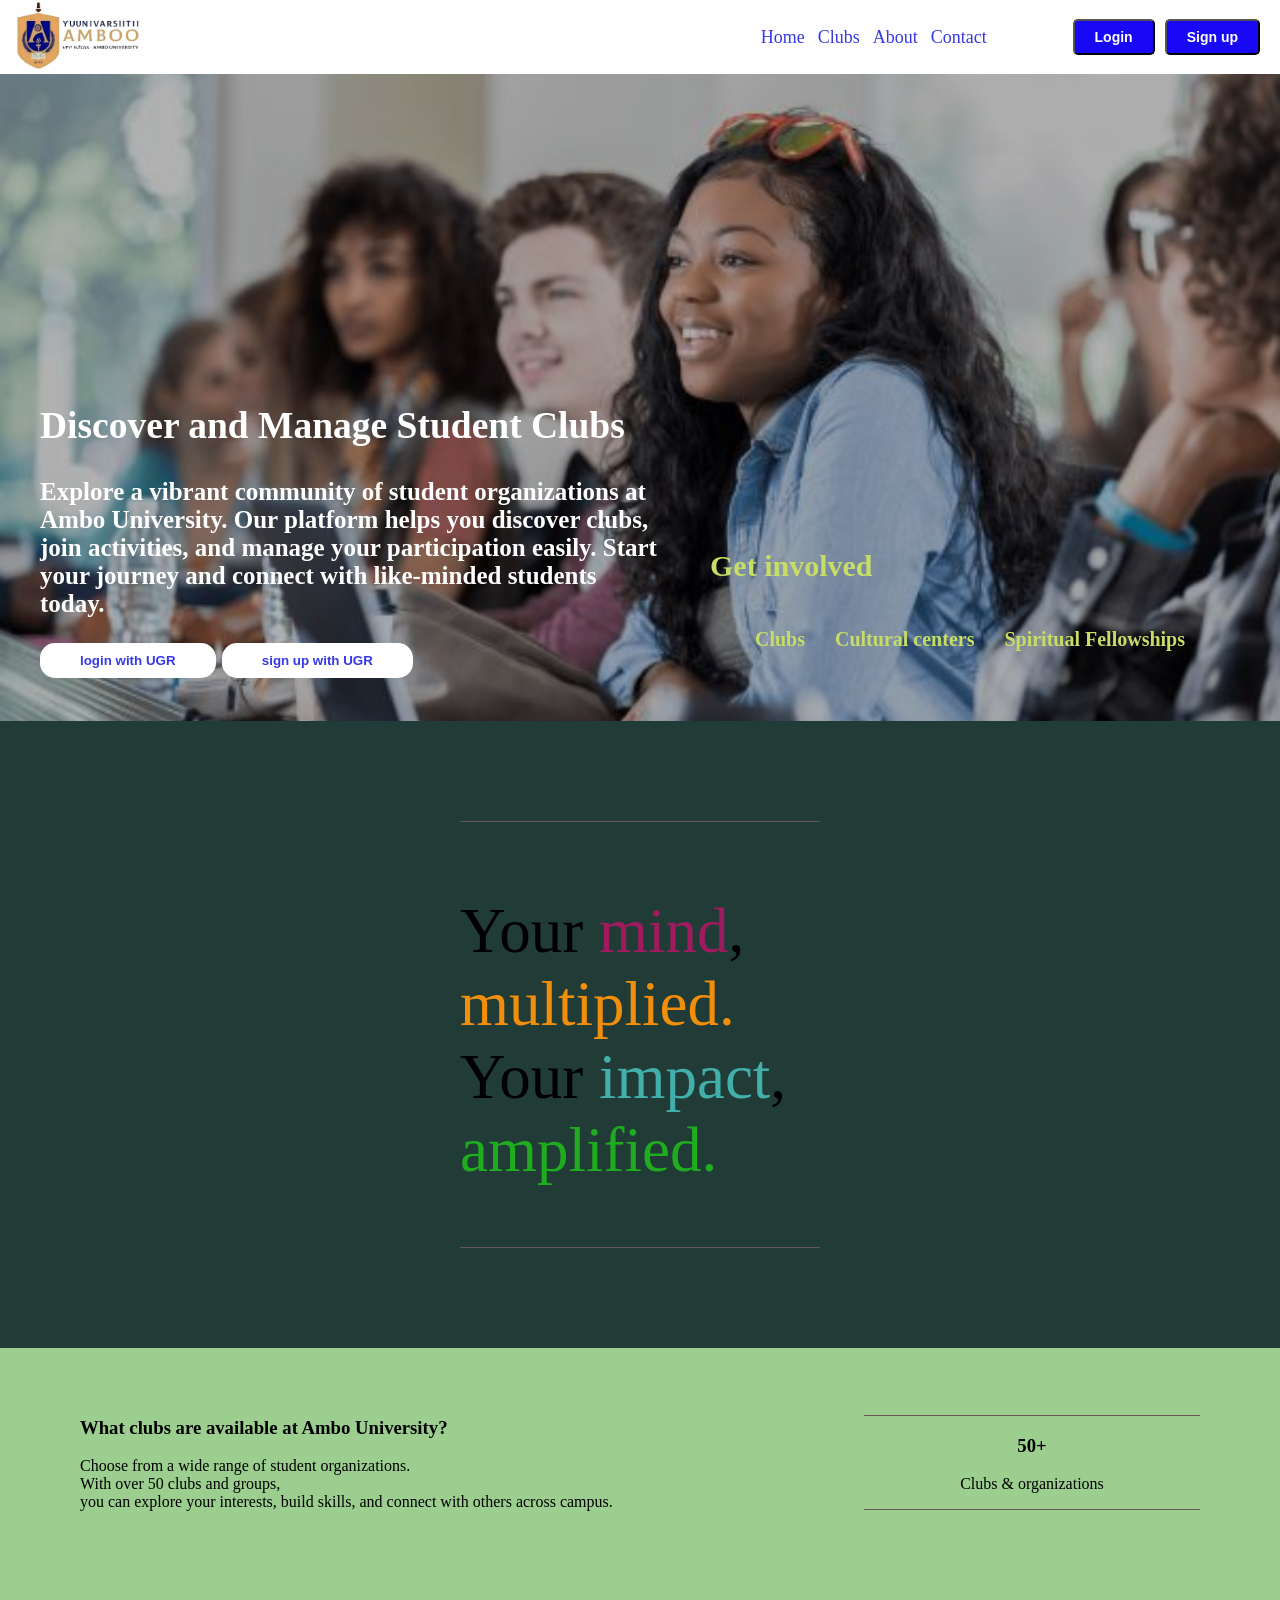
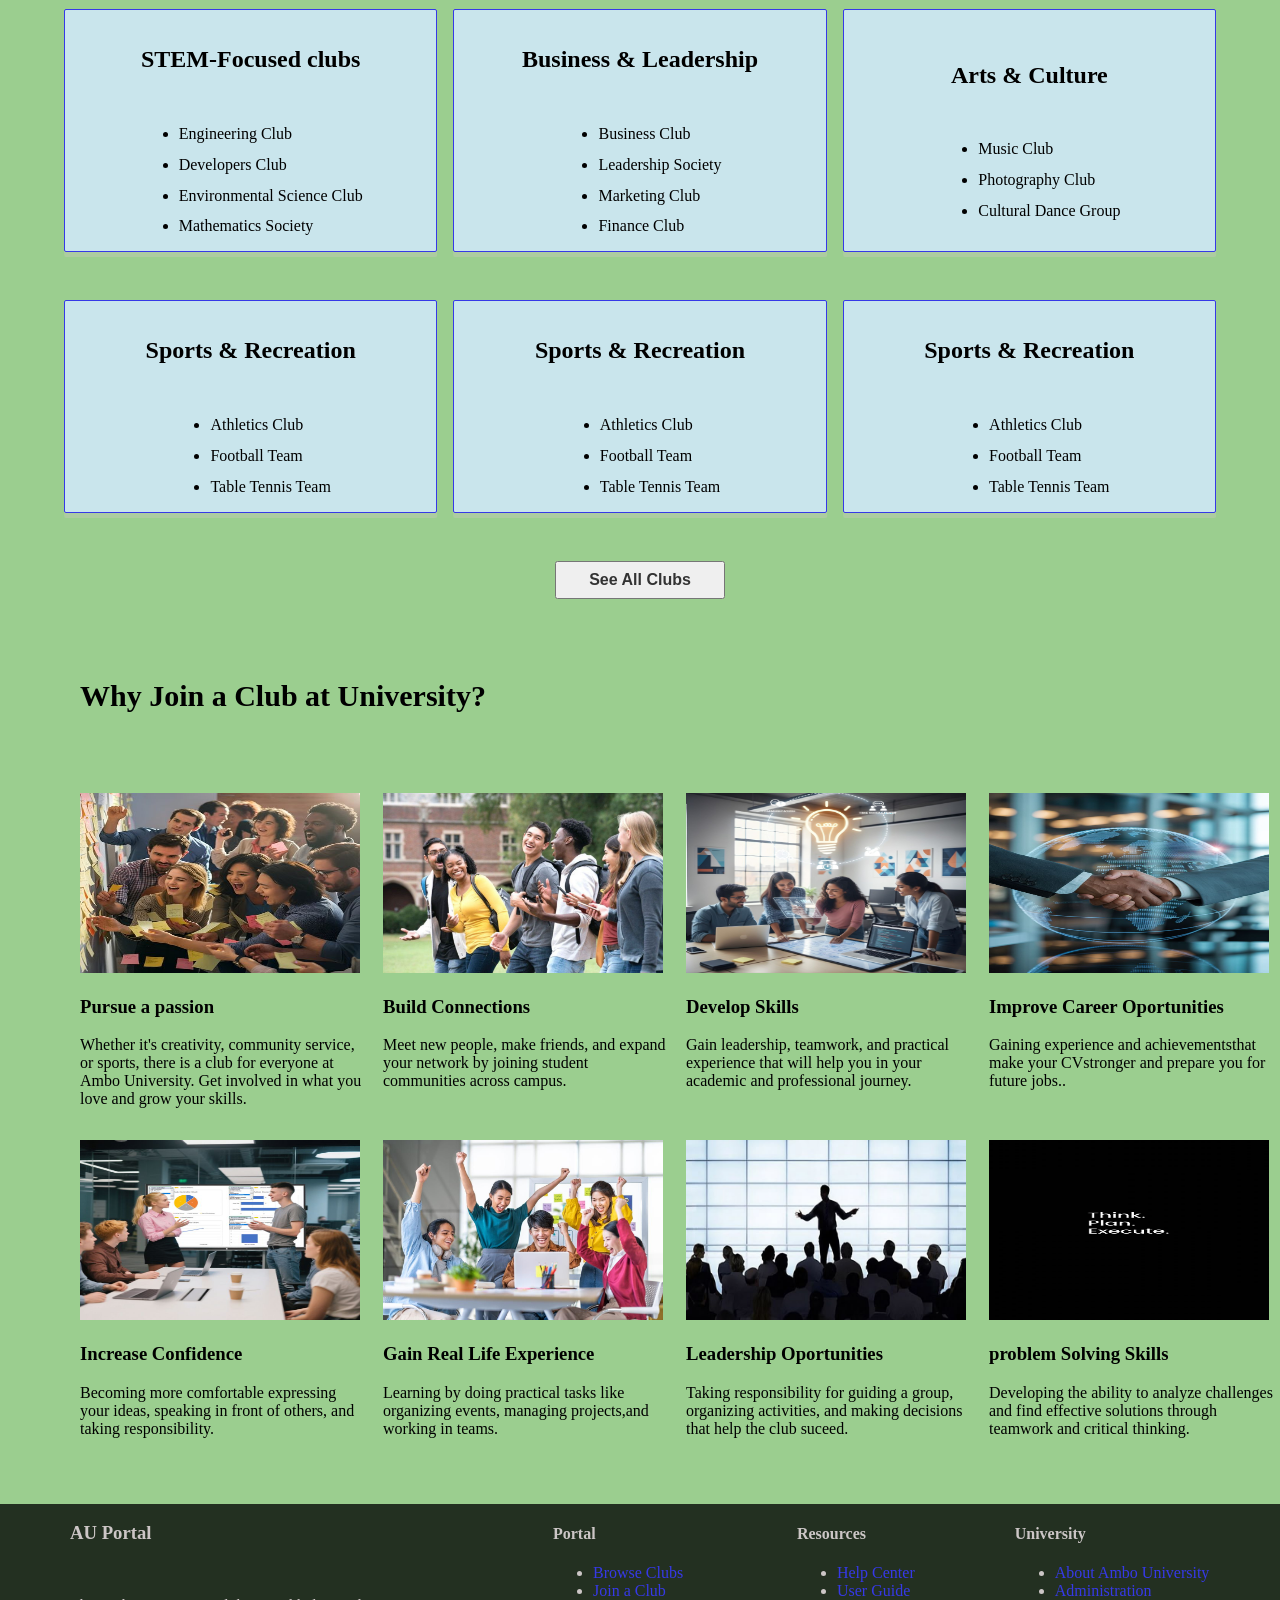
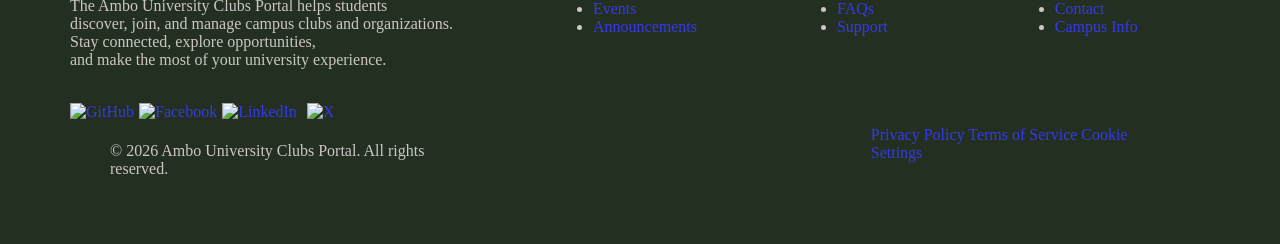
==== index.html @ 699a5e90 "sd" ====
<!DOCTYPE HTML>

<html>

<head>
  <title>AU Club Management Systems</title>
  <link rel="stylesheet" href="css/main.css">
</head>

<body>
    <header>
        <div class="sticky">
         <div class="logo">
            <img src="images\logo.png"/ width="125px" height="70px" alt="">
         </div>
         <div>
             <ul class="but">
                 <li> <a href="">Home</a> </li>
                 <li> <a href="">Clubs</a> </li>
                 <li> <a href="">About</a> </li>
                 <li> <a href="">Contact</a> </li>
             </ul>
         </div>
         <div class="button">
             <button> <a href="/login.html">Login</a> </button>
             <button> <a href="">Sign up</a> </button>
         </div>
         </div> 
    </header>
    <main>
        </div>
        <section class="home">
            <div class="opa">
            <div class="split">
                 <div class="left">
                    <div class="color">
                     <h1>Discover and Manage Student Clubs</h1>
                     <p>Explore a vibrant community of student organizations at Ambo University. 
                    Our platform helps you discover clubs, join activities, and manage your participation easily. 
                    Start your journey and connect with like-minded students today.</p>
                    <button class="log"> <a href="/login.html">login with UGR</a></button> 
                    <button class="log"><a href="/signup.html">sign up with UGR</a></button>
                     </div>
                     </div>
                     
                 <div class="right">
                     <h1>Get involved</h1>
                     <div>

                     <p>Clubs</p>
                     <p>Cultural centers</p>
                     <p> Spiritual Fellowships</p>
                 </div>
                 
                 </div>
                 </div>
                 </div>
        </section>
        
        <section class="moto">
            <div class="line"></div><br>
            Your <span class="red">mind</span>,<span class="co"> multiplied.</span><br>
           Your  <span class="col">impact</span>,<span class="colo"> amplified.</span>
           <br><div class="linee"></div>
        </section>
        <section class="bag">
         <section>
        <div id="dot">
            <div class="top">
        <h1>What clubs are available at Ambo University?</h1>
        <p>Choose from a wide range of student organizations.<br> 
            With over 50 clubs and groups,<br> you can explore your interests, build skills, 
            and connect with others across campus.</p>
            </div>
        <div class="stat">
            <div class="line"></div>
            <h1>50+</h1>
            <p>Clubs & organizations</p>
            <div class="line"></div>
        </div>
        </div>
    
        <div class="cards">
        <div class="card">
            <h2>STEM-Focused clubs</h2>
            <ul>
                <li>Engineering Club</li>
                <li>Developers Club</li>
                <li>Environmental Science Club</li>
                <li>Mathematics Society</li>
            </ul>
        </div>
        <div class="card">
              <h2>Business & Leadership</h2>
            <ul>
                <li>Business Club</li>
                <li>Leadership Society</li>
                <li>Marketing Club</li>
                <li>Finance Club</li>
            </ul>
        </div>
        <div class="card">
             <h2>Arts & Culture</h2>
            <ul>
                <li>Music Club</li>
                <li>Photography Club</li>
                <li>Cultural Dance Group</li>
            </ul>
        </div>
        <div class="card">
             <h2>Sports & Recreation</h2>
            <ul>
                <li>Athletics Club</li>
                <li>Football Team</li>
                <li>Table Tennis Team</li>
            </ul>
            </div>
            <div class="card">
             <h2>Sports & Recreation</h2>
            <ul>
                <li>Athletics Club</li>
                <li>Football Team</li>
                <li>Table Tennis Team</li>
            </ul>
            </div>
            <div class="card">
             <h2>Sports & Recreation</h2>
            <ul>
                <li>Athletics Club</li>
                <li>Football Team</li>
                <li>Table Tennis Team</li>
            </ul>
            </div>
        </div>
        <div id="club">
            <button > <a href="">See All Clubs</a> </button>
        </div>
        </section>
        <section class="sectf">
                 <h3 class="marg">Why Join a Club at University?</h3>
                 <div  class="reason">
                    <div>
                          <img src="images\puesue a passion.jpg" width="280" height="180" alt="">
                          <h3>Pursue a passion</h3>
                              <p>Whether it's creativity, community service, or sports, 
                                there is a club for everyone at Ambo University. 
                            Get involved in what you love and grow your skills.</p>
                    </div>
                    <div>
                        <img  src="images\new friend.jpg" width="280" height="180" alt="">
                              <h3>Build Connections</h3>
                              <p>Meet new people, make friends, and expand your network 
                            by joining student communities across campus.</p>
                    </div>
                    <div>
                         <img src="images\new skill.jpg" width="280" height="180" alt="">
                              <h3>Develop Skills</h3>
                              <p>Gain leadership, teamwork, and practical experience 
                                that will help you in your academic and professional journey.</p>
                        
                    </div>
                    <div>
                         <img src="images\job oportuity.jpg" width="280" height="180" alt="">
                              <h3>Improve Career Oportunities</h3>
                              <p>Gaining experience and achievementsthat make your CVstronger and prepare you for future jobs..</p>
                        
                    </div>
                    <div>
                         <img src="images\confidence.jpg" width="280" height="180" alt="">
                              <h3>Increase Confidence</h3>
                              <p>Becoming more comfortable expressing your ideas, speaking in front of others, and taking responsibility.</p>
                    </div>
                    <div>
                         <img src="images\experience.jpg" width="280" height="180" alt="">
                              <h3>Gain Real Life Experience</h3>
                              <p>Learning by doing practical tasks like organizing events, managing projects,and working in teams.</p>
                    </div>
                    <div>
                         <img src="images\leadership.jpg" width="280" height="180" alt="">
                              <h3>Leadership Oportunities</h3>
                              <p>Taking responsibility for guiding a group, organizing activities, and making decisions that help the club suceed.</p>
                    </div>
                    <div>
                         <img src="images\problem solving.jpg" width="280" height="180" alt="">
                              <h3>problem Solving Skills</h3>
                              <p>Developing the ability to analyze challenges and find effective solutions through teamwork and critical thinking.</p>
                    </div>
                 </div>
        </section>
        </section>
    </main>
    <footer>
        <div class="foot">
          <div class="ftop">
            <div>
              <h3>AU Portal</h3><br>
      <p>
        The Ambo University Clubs Portal helps students <br>discover, join, 
        and manage campus clubs and organizations. <br>Stay connected, explore 
        opportunities, <br>and make the most of your university experience.
      </p>
      <br>
                <span class="social-icons">
                <div class="git">
                    <a href="https://github.com">
                        <img src="https://www.github.com/favicon.ico" alt="GitHub">
                    </a>
                </div>
                <div class="facebook">
                    <a href="https://Facebook.com">
                        <img src="https://www.facebook.com/favicon.ico" alt="Facebook">
                    </a>
                </div>
                <div class="LinkedIn">
                    <a href="https://linkedin.com">
                        <img src="https://www.linkedin.com/favicon.ico" alt="LinkedIn">
                </div>
                    </a>
                    <div class="x">
                    <a href="https://x.com">
                        <img src="https://x.com/favicon.ico" alt="X">
                    </div>
                     </a>
                </span>
                </div>
                <div>
      <h4>Portal</h4>
      <ul>
        <li><a href="">Browse Clubs</a></li>
        <li><a href="">Join a Club</a></li>
        <li><a href="">Events</a></li>
        <li><a href="">Announcements</a></li>
      </ul>
    </div>
        <div>
      <h4>Resources</h4>
      <ul>
        <li><a href="">Help Center</a></li>
        <li><a href="">User Guide</a></li>
        <li><a href="">FAQs</a></li>
        <li><a href="">Support</a></li>
      </ul>
    </div>
    <div>
         <h4>University</h4>
      <ul>
        <li><a href="">About Ambo University</a></li>
        <li><a href="">Administration</a></li>
        <li><a href="">Contact</a></li>
        <li><a href="">Campus Info</a></li>
      </ul>
    </div>
    </div>
    <div class="fbottom">
        <div>
    <p>© 2026 Ambo University Clubs Portal. All rights reserved.</p>
    </div>
    <div class="aaa">
      <a href="">Privacy Policy</a>
      <a href="">Terms of Service</a>
      <a href="">Cookie Settings</a>
    </div>
    </div>
     </div>
      
      </footer>
</body>

</html>
---- css/main.css ----
body{
    margin: 0%;
    padding: 0%;
}
header{
  position: sticky;
  top: 0;
    z-index: 1;

}
.sticky{
    background-color: rgb(254, 254, 255);
    background-size: 0 0 0 0;
  display:flex;
  justify-content:space-between;
  align-items:center;
  margin: 0%;
  }

.logo{
    padding: 0 15px 0 15px;
}
.but{
    display: flex;
    align-items: center;
    gap: 13px;
    list-style: none;

    margin-left: 20px;
     padding-left: 500px;
    font-size: 18px;
}
.button{
    display: flex;
    align-items: center;
    gap: 10px;
    list-style: none;
    margin-right: 20px;
}
.button button{
    padding: 8px 20px;
    border-radius: 5px;
    background: rgb(24, 8, 243);
    a{
        text-decoration: none;
        color: white;
        font-size: 14px;
        font-weight: 700;
    }
}
.home{
  background-image:url("../images/background.jpg");
  background-size:cover;
  background-position:center;
  background-repeat:no-repeat;
  position:relative;
  justify-content: center;
  max-height: 104vh;
}
.opa{
  background: rgba(0, 0, 0, 0.3);
}
.split{
  display: grid;
  justify-content: center;
  align-items: center;
  margin: 0px 0px 0px 40px;
  grid-template-columns: 1fr 1fr;
}
.left{ 
  flex:3;
  padding: 266px 0px 10px 0px;
  font-weight: 700;
  background-attachment: fixed;
  font-size: 25px;

}
.log{
  background-color: white;
  color: rgb(0, 0, 0);
  border-radius: 15px;
  padding: 10px 40px 10px 40px;
  font-weight: 600;
  text-decoration: none;
  border: none;
}
.color{
  color: white;
}
.right{
  flex:5;
  margin: 400px 0px 0px 0px;
  font-weight: 700;
  padding: 50px;
  justify-content: center;
  font-size: 20px;
  display: flex;
  flex-direction: column;
  justify-content: start;
  color: rgb(199, 221, 102);
}
.right div{
  display: flex;
  gap: 30px;
  justify-content: center;
  }
  .bag{
   background-color: #9bce8f;
  }
  .moto{
    background-color: rgba(16, 44, 39, 0.925);
    padding: 100px 460px 100px 460px;
    font-size: 7vh;
    font-weight: 800px;
  }
  .linee{
  height: 1px;
  background: #665656;
  width: 100%;
  margin-top: 60px;
  }
  .red{
    color: #a01b5e;
  }
  .co{
    color: #f18e0b;
    }
  .col{
    color: #43afaa;
  }
.colo{
      color: #1fad1f;
}
  
.cards{
  display: grid;
  grid-template-columns: repeat(3, 1fr);
  gap: 1rem;
  padding: 0 4rem;
}
.card{
  display: flex;
  flex-direction: column;
  align-items: center;
  justify-content: center;
  margin-top: 2rem;
  border: 1.5px solid #3639e7;
  border-radius: 2px;
  background-color: rgb(201, 229, 236);
  box-shadow: 0.2px 5px rgba(214, 199, 199, 0.3);
  padding: 0;
  .sect{
    background: rgb(25, 53, 175);
    border: #3639e7 1px solid;
  }

  h2{
    padding: 1rem;
  }
  ul{
    display: flex;
    flex-direction: column;
    gap: 0.8rem;
  }
}
#dot{
  display: flex;
  align-items: center;
  padding: 50px 80px;
  justify-content: space-between;
  align-items: center;
}
.stat{
  width: 60%;
}
.dot.h1{
  font-size: 28px;
  margin-bottom: 10px;
}
.dot.p{
  color:#555 ;
}
.stat{
  width: 30%;
  text-align: center;
}
.line{
  height: 1px;
  background: #665656;
  width: 100%;
}
#club{
  display: flex;
  align-items: center;
  justify-content: center;
  margin-top: 3rem;
  button{
    padding: 0.5rem 2rem;
  }
  a{
    text-decoration: none;   
    color: #333; 
    font-size: 1rem;
    font-weight: 600;
  }
}
.reason{
  display: grid;
  grid-template-columns: repeat(4, 287px);
   gap: 1rem;
   position: relative;
}
 .marg{

    margin-bottom: 80px;
    font-size: 30px; 
}
.reason div{
  top: 0;
  left: 0;
}
footer{
  background-color: #233021;
  color: #ccc6c6;
}
.foot{
  padding: 0 20px 50px 70px;
}
.ftop{
  display: flex;
  flex-direction: row;
   gap: 100px;
}
a{
  text-decoration: none;
  color: #3639e7;
}
.fbottom{
    display: flex;
  flex-direction: row;
  gap: 25rem;
  margin :5px 90px 0 40px;
}
.social-icons{
  display: flex;
  flex-direction: row;
  gap: 5px;
}
.social-icons img{
  width: 30px;
  height: 30px;

}
.sectf{
  padding: 50px 80px;
}
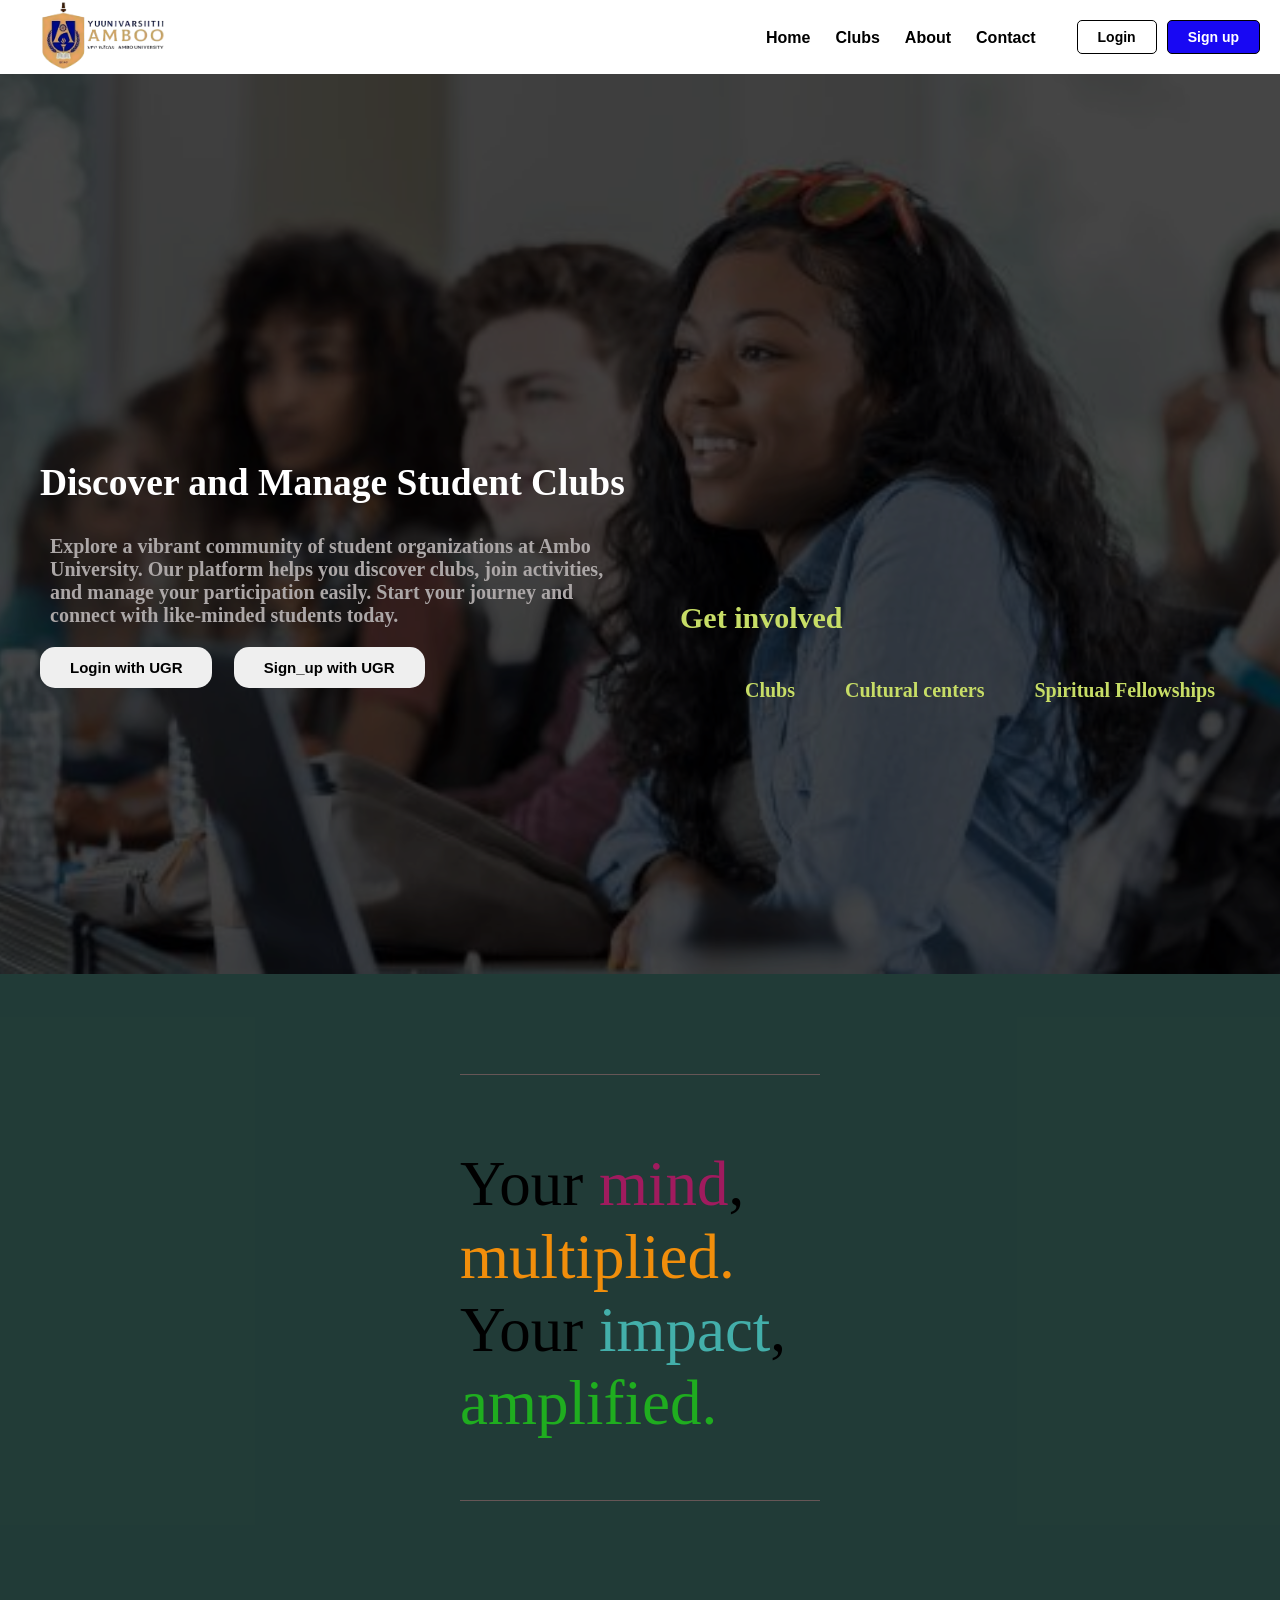
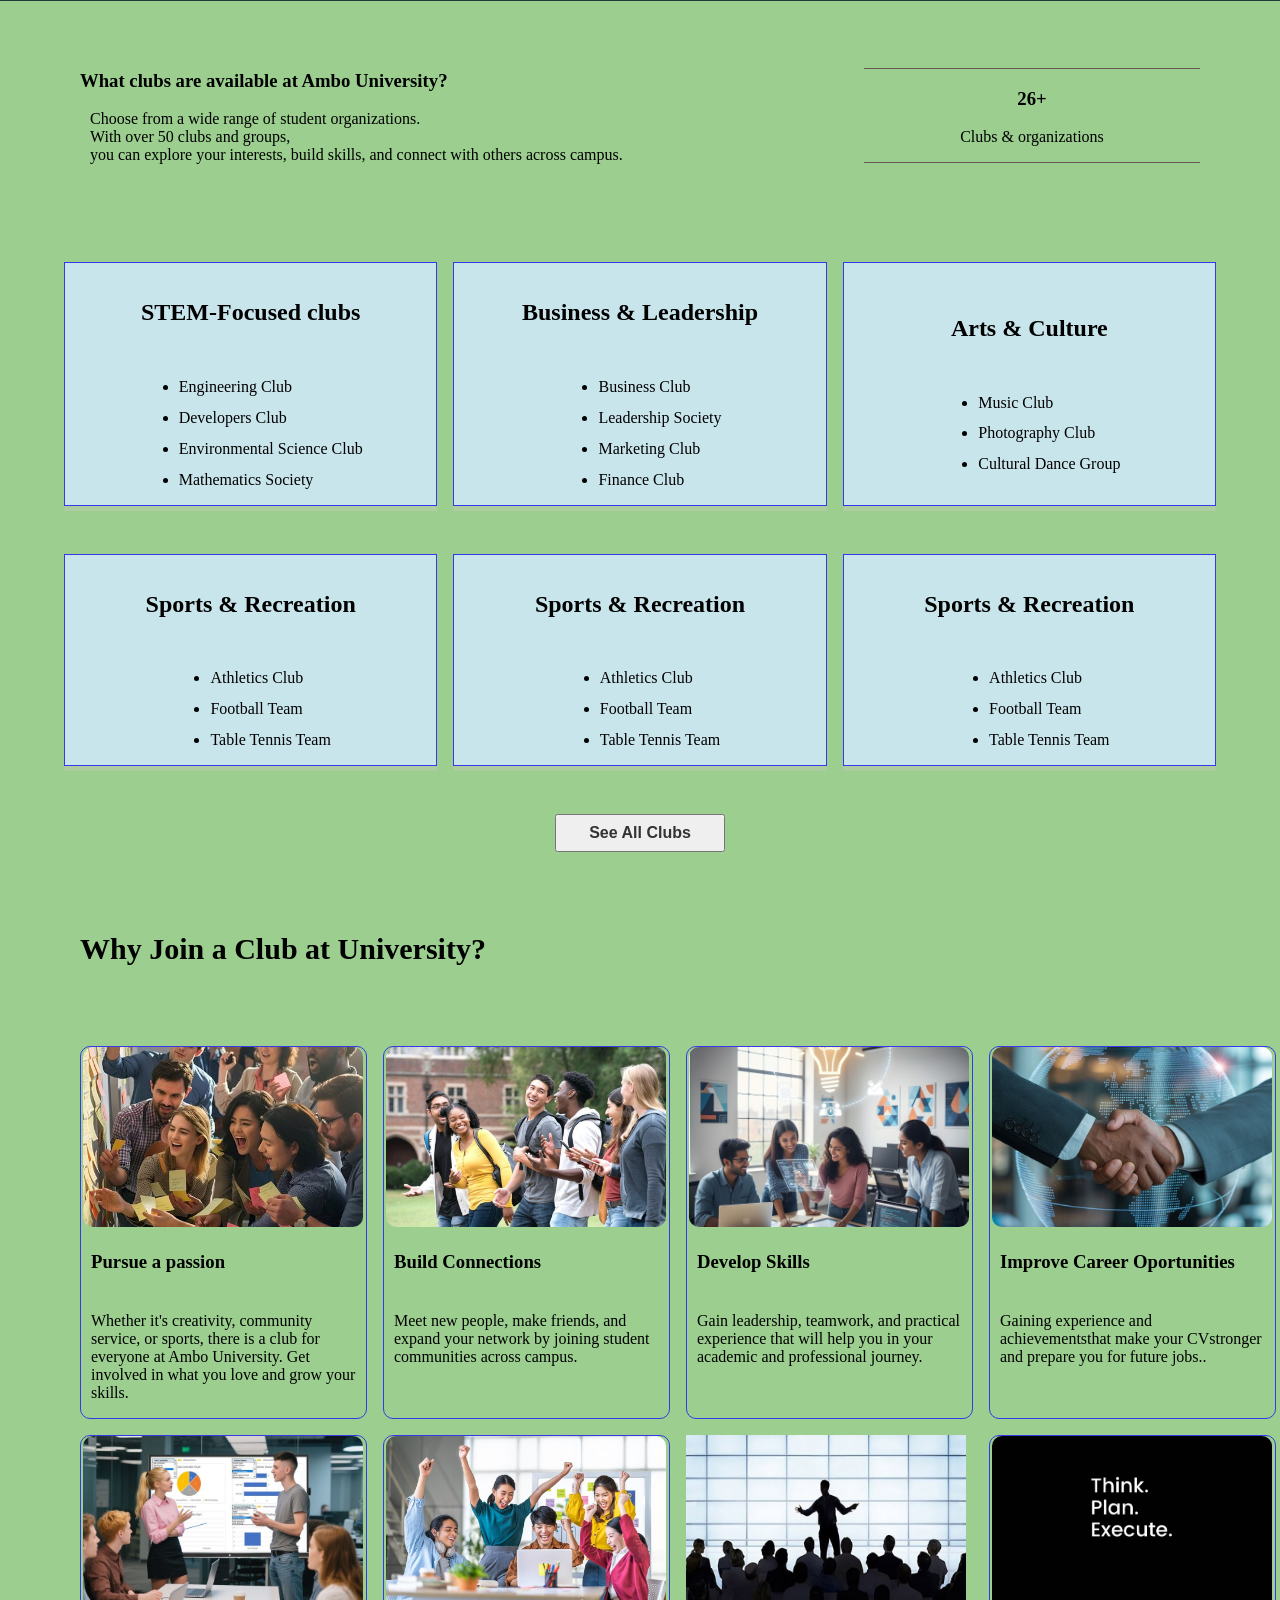
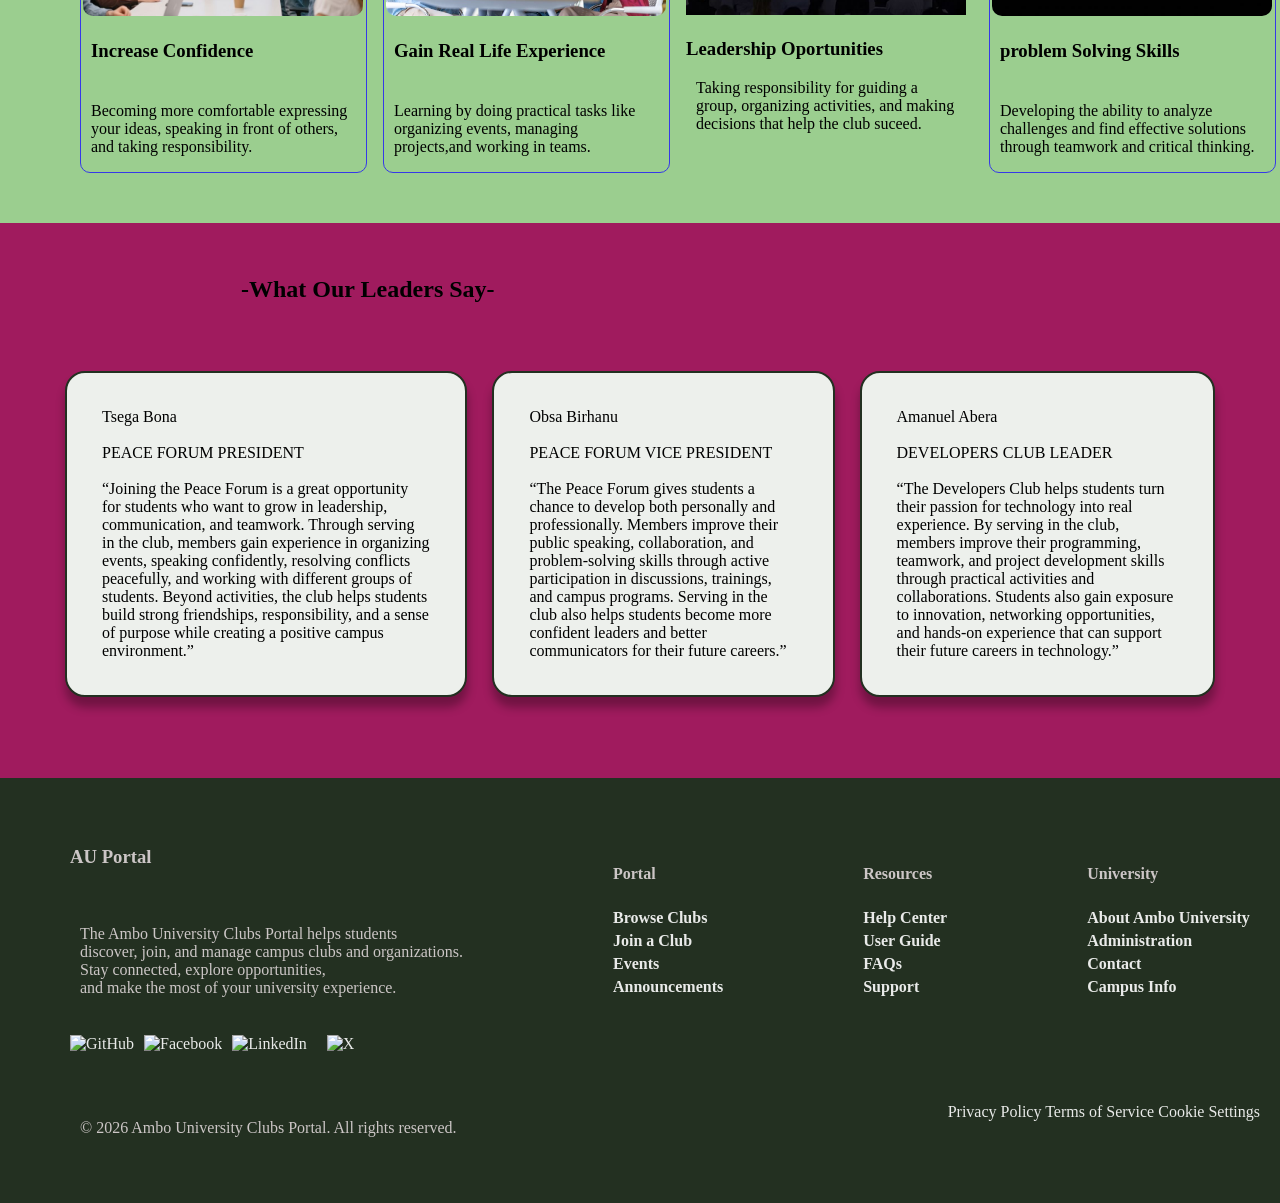
==== commit 2354aed6: "fdskj" ====
--- a/index.html
+++ b/index.html
@@ -15,15 +15,15 @@
          </div>
          <div>
              <ul class="but">
-                 <li> <a href="">Home</a> </li>
+                 <li> <a href="#">Home</a> </li>
                  <li> <a href="">Clubs</a> </li>
                  <li> <a href="">About</a> </li>
                  <li> <a href="">Contact</a> </li>
              </ul>
          </div>
          <div class="button">
-             <button> <a href="/login.html">Login</a> </button>
-             <button> <a href="">Sign up</a> </button>
+             <button class="login"> <a href="/login.html">Login</a> </button>
+             <button class="signup"> <a href="/signup.html">Sign up</a> </button>
          </div>
          </div> 
     </header>
@@ -38,8 +38,8 @@
                      <p>Explore a vibrant community of student organizations at Ambo University. 
                     Our platform helps you discover clubs, join activities, and manage your participation easily. 
                     Start your journey and connect with like-minded students today.</p>
-                    <button class="log"> <a href="/login.html">login with UGR</a></button> 
-                    <button class="log"><a href="/signup.html">sign up with UGR</a></button>
+                    <button class="log"> <a href="/login.html">Login with UGR</a></button> 
+                    <button class="log"><a href="/signup.html">Sign_up with UGR</a></button>
                      </div>
                      </div>
                      
@@ -91,6 +91,7 @@
             </ul>
         </div>
         <div class="card">
+            <div class="cards"></div>
               <h2>Business & Leadership</h2>
             <ul>
                 <li>Business Club</li>
@@ -139,60 +140,76 @@
         <section class="sectf">
                  <h3 class="marg">Why Join a Club at University?</h3>
                  <div  class="reason">
-                    <div>
+                    <div class="bord">
                           <img src="images\puesue a passion.jpg" width="280" height="180" alt="">
                           <h3>Pursue a passion</h3>
                               <p>Whether it's creativity, community service, or sports, 
                                 there is a club for everyone at Ambo University. 
                             Get involved in what you love and grow your skills.</p>
                     </div>
-                    <div>
+                    <div class="bord">
                         <img  src="images\new friend.jpg" width="280" height="180" alt="">
                               <h3>Build Connections</h3>
                               <p>Meet new people, make friends, and expand your network 
                             by joining student communities across campus.</p>
                     </div>
-                    <div>
+                    <div class="bord">
                          <img src="images\new skill.jpg" width="280" height="180" alt="">
                               <h3>Develop Skills</h3>
                               <p>Gain leadership, teamwork, and practical experience 
                                 that will help you in your academic and professional journey.</p>
                         
                     </div>
-                    <div>
+                    <div class="bord">
                          <img src="images\job oportuity.jpg" width="280" height="180" alt="">
                               <h3>Improve Career Oportunities</h3>
                               <p>Gaining experience and achievementsthat make your CVstronger and prepare you for future jobs..</p>
                         
                     </div>
-                    <div>
+                    <div class="bord">
                          <img src="images\confidence.jpg" width="280" height="180" alt="">
                               <h3>Increase Confidence</h3>
                               <p>Becoming more comfortable expressing your ideas, speaking in front of others, and taking responsibility.</p>
                     </div>
-                    <div>
+                    <div class="bord">
                          <img src="images\experience.jpg" width="280" height="180" alt="">
                               <h3>Gain Real Life Experience</h3>
                               <p>Learning by doing practical tasks like organizing events, managing projects,and working in teams.</p>
                     </div>
-                    <div>
+                    <div id="bord">
                          <img src="images\leadership.jpg" width="280" height="180" alt="">
                               <h3>Leadership Oportunities</h3>
                               <p>Taking responsibility for guiding a group, organizing activities, and making decisions that help the club suceed.</p>
                     </div>
-                    <div>
+                    <div class="bord">
                          <img src="images\problem solving.jpg" width="280" height="180" alt="">
                               <h3>problem Solving Skills</h3>
                               <p>Developing the ability to analyze challenges and find effective solutions through teamwork and critical thinking.</p>
                     </div>
                  </div>
         </section>
+        </section>
+        <section class="testimonial">
+            <div>
+                <h1><span id="bold">-What Our</span> Leaders Say-</h1>
+            </div>
+            <div  class="testimony">
+                 <p>Tsega Bona <br><br> PEACE FORUM PRESIDENT <br> 
+                    <br>
+                    “Joining the Peace Forum is a great opportunity for students who want to grow in leadership, communication, and teamwork. Through serving in the club, members gain experience in organizing events, speaking confidently, resolving conflicts peacefully, and working with different groups of students. Beyond activities, the club helps students build strong friendships, responsibility, and a sense of purpose while creating a positive campus environment.”</p>
+                    <p>Obsa Birhanu <br><br> PEACE FORUM VICE PRESIDENT <br>
+                         <br>
+                         “The Peace Forum gives students a chance to develop both personally and professionally. Members improve their public speaking, collaboration, and problem-solving skills through active participation in discussions, trainings, and campus programs. Serving in the club also helps students become more confident leaders and better communicators for their future careers.”
+                    <p>Amanuel Abera <br><br> DEVELOPERS CLUB LEADER <br><br>
+
+                    “The Developers Club helps students turn their passion for technology into real experience. By serving in the club, members improve their programming, teamwork, and project development skills through practical activities and collaborations. Students also gain exposure to innovation, networking opportunities, and hands-on experience that can support their future careers in technology.”</p>
+            </div>
         </section>
     </main>
     <footer>
         <div class="foot">
           <div class="ftop">
-            <div>
+            <div class="leftt">
               <h3>AU Portal</h3><br>
       <p>
         The Ambo University Clubs Portal helps students <br>discover, join, 
@@ -223,27 +240,27 @@
                      </a>
                 </span>
                 </div>
-                <div>
+                <div class="center">
+      <ul>
       <h4>Portal</h4>
-      <ul>
         <li><a href="">Browse Clubs</a></li>
         <li><a href="">Join a Club</a></li>
         <li><a href="">Events</a></li>
         <li><a href="">Announcements</a></li>
       </ul>
     </div>
-        <div>
+        <div class="center">
+      <ul>
       <h4>Resources</h4>
-      <ul>
         <li><a href="">Help Center</a></li>
         <li><a href="">User Guide</a></li>
         <li><a href="">FAQs</a></li>
         <li><a href="">Support</a></li>
       </ul>
     </div>
-    <div>
+    <div class="center">
+      <ul>
          <h4>University</h4>
-      <ul>
         <li><a href="">About Ambo University</a></li>
         <li><a href="">Administration</a></li>
         <li><a href="">Contact</a></li>
@@ -262,8 +279,9 @@
     </div>
     </div>
      </div>
-      
+
       </footer>
+      <script src="js/script.js"></script>
 </body>
 
 </html>
--- a/css/main.css
+++ b/css/main.css
@@ -5,31 +5,38 @@
 header{
   position: sticky;
   top: 0;
-    z-index: 1;
+  z-index: 1;
 
 }
 .sticky{
-    background-color: rgb(254, 254, 255);
-    background-size: 0 0 0 0;
-  display:flex;
-  justify-content:space-between;
-  align-items:center;
-  margin: 0%;
+    background-color: rgb(255, 255, 255);
+    display:flex;
+    justify-content:space-between;
+    align-items:center;
+    margin: 0%;
   }
 
 .logo{
-    padding: 0 15px 0 15px;
+    padding: 0 40px;
 }
 .but{
     display: flex;
     align-items: center;
-    gap: 13px;
+    gap: 25px;
     list-style: none;
 
     margin-left: 20px;
-     padding-left: 500px;
+    padding-left: 500px;
     font-size: 18px;
 }
+
+.but li a{
+    color: black;
+    font-family: sans-serif;
+    font-weight: 600;
+    font-size: medium;
+}
+
 .button{
     display: flex;
     align-items: center;
@@ -37,8 +44,21 @@
     list-style: none;
     margin-right: 20px;
 }
-.button button{
+.button .login{
     padding: 8px 20px;
+    border: 1px solid black;
+    border-radius: 5px;
+    background: white;
+    a{
+        text-decoration: none;
+        color: black;
+        font-size: 14px;
+        font-weight: 700;
+    }
+}
+.button .signup{
+    padding: 8px 20px;
+    border: 1px solid black;
     border-radius: 5px;
     background: rgb(24, 8, 243);
     a{
@@ -55,49 +75,57 @@
   background-repeat:no-repeat;
   position:relative;
   justify-content: center;
-  max-height: 104vh;
+  min-height: 100vh;
 }
 .opa{
-  background: rgba(0, 0, 0, 0.3);
+  background: rgba(0, 0, 0, 0.6);
 }
 .split{
   display: grid;
   justify-content: center;
   align-items: center;
-  margin: 0px 0px 0px 40px;
   grid-template-columns: 1fr 1fr;
+  background: rgba(0, 0, 0, 0.3);
+  min-height: 100vh;
 }
 .left{ 
   flex:3;
-  padding: 266px 0px 10px 0px;
   font-weight: 700;
   background-attachment: fixed;
   font-size: 25px;
-
+  padding: 70px 0px 0px 40px;
+}
+.color h1{
+  color: rgb(255, 255, 255);
+}
+.color p{
+  color: rgb(172, 167, 167);
+  font-size: 20px;
 }
 .log{
-  background-color: white;
-  color: rgb(0, 0, 0);
   border-radius: 15px;
-  padding: 10px 40px 10px 40px;
+  padding: 12px 30px 12px 30px;
   font-weight: 600;
   text-decoration: none;
   border: none;
-}
-.color{
-  color: white;
+  margin-right: 15px;
+}
+.log a{
+  color: #000;
+  font-weight: 700;
+  font-size: 15px;
+
 }
 .right{
   flex:5;
-  margin: 400px 0px 0px 0px;
   font-weight: 700;
-  padding: 50px;
   justify-content: center;
   font-size: 20px;
   display: flex;
   flex-direction: column;
   justify-content: start;
   color: rgb(199, 221, 102);
+  padding: 250px 0px 0px 40px;
 }
 .right div{
   display: flex;
@@ -145,7 +173,7 @@
   justify-content: center;
   margin-top: 2rem;
   border: 1.5px solid #3639e7;
-  border-radius: 2px;
+  border-radius:;
   background-color: rgb(201, 229, 236);
   box-shadow: 0.2px 5px rgba(214, 199, 199, 0.3);
   padding: 0;
@@ -162,6 +190,9 @@
     flex-direction: column;
     gap: 0.8rem;
   }
+  #bord{
+    border: #233021 2px solid;
+  }
 }
 #dot{
   display: flex;
@@ -210,18 +241,56 @@
    gap: 1rem;
    position: relative;
 }
- .marg{
-
+
+.marg{
     margin-bottom: 80px;
     font-size: 30px; 
 }
-.reason div{
-  top: 0;
-  left: 0;
+.reason .bord{
+  padding: 0;
+  margin: 0;
+  display: flex;
+  flex-direction: column;
+  gap: 5px;
+  border: 1px solid #3639e7;
+  border-radius: 10px;
+}
+.bord img{
+  object-fit: cover;
+  margin: 0 2px;
+  padding: 0;
+  border-radius: 10px;
+}
+.bord h3,p{
+  padding: 0 10px;
+}
+.testimonial{
+  border: #a01b5e 1px solid;
+  background-color: #a01b5e;
+}
+.testimonial h1{
+  padding: 2rem 0 0 15rem;
+}
+.testimony{
+  display:flex ;
+  flex-direction: row;
+  padding: 2rem 4rem 4rem 4rem;
+  gap: 25px;
+}
+#bold{
+  font-weight: bold;
+}
+.testimony p{
+  background-color: #edf0ec;
+  border: #233021 2px solid;
+  border-radius: 20px;
+  box-shadow: 0.4px 10px 10px 0.4px rgba(0, 0, 0, 0.3);
+  padding: 35px;
 }
 footer{
   background-color: #233021;
   color: #ccc6c6;
+  padding-top: 50px;
 }
 .foot{
   padding: 0 20px 50px 70px;
@@ -231,20 +300,34 @@
   flex-direction: row;
    gap: 100px;
 }
+.ftop .leftt{
+  display: flex;
+  flex-direction: column;
+  gap: 2px;
+}
+.ftop .center ul{
+  list-style: none;
+  display: flex;
+  flex-direction: column;
+  gap: 5px;
+  font-size: medium;
+  font-weight: 800;
+}
 a{
   text-decoration: none;
-  color: #3639e7;
+  color: rgba(255, 255, 255, 0.9);
 }
 .fbottom{
     display: flex;
   flex-direction: row;
+  justify-content: space-between;
   gap: 25rem;
-  margin :5px 90px 0 40px;
+  margin-top :50px;
 }
 .social-icons{
   display: flex;
   flex-direction: row;
-  gap: 5px;
+  gap: 10px;
 }
 .social-icons img{
   width: 30px;
